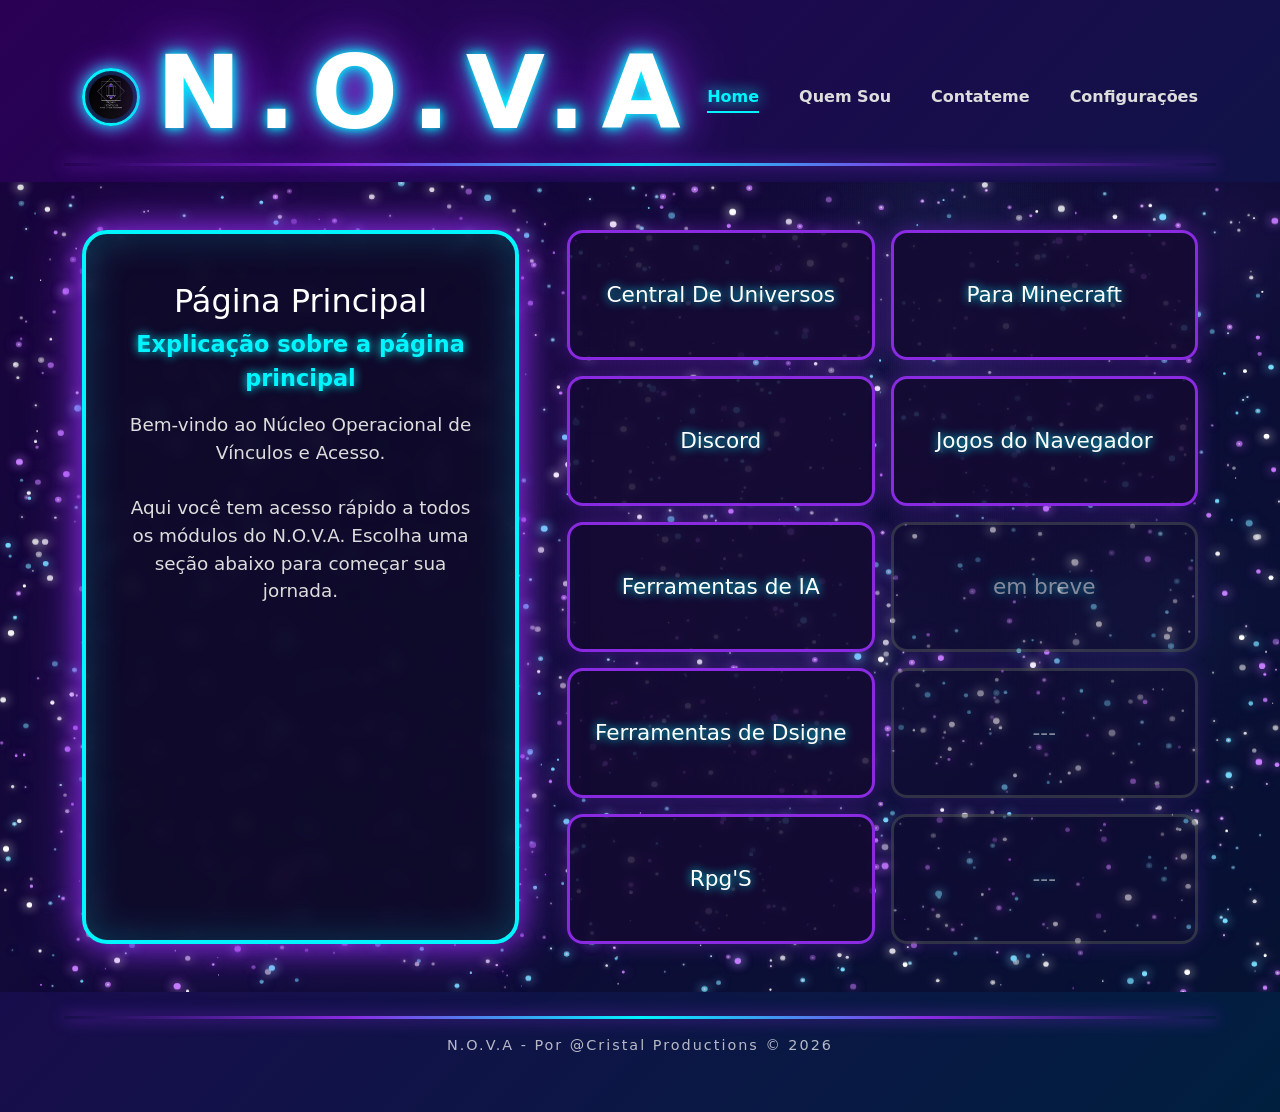
==== Index.html @ 64c74fe7 "Primeiro commit do projeto" ====
<!DOCTYPE html>
<html lang="pt-BR">

<head>
    <meta name="viewport" content="width=device-width, initial-scale=1.0, maximum-scale=1.0, user-scalable=no">
    <meta name="apple-mobile-web-app-capable" content="yes">
    <meta name="theme-color" content="#2A0055">
    <title>N.O.V.A - Página Principal</title>

    <link href="https://cdn.jsdelivr.net/npm/bootstrap@5.3.3/dist/css/bootstrap.min.css" rel="stylesheet">
    <link rel="stylesheet" href="css/styles.css">
    <meta charset="UTF-8">
    
</head>

<body>
    <!-- HEADER -->
    <header class="header">
        <div class="container">
            <div class="d-flex align-items-center justify-content-between">
                <!-- Logo -->
                <div class="d-flex align-items-center gap-3">
                    <img src="img/Logo escura.png" alt="Logo N.O.V.A" class="logo-img">
                    <h1 class="neon-title" data-text="N.O.V.A">N.O.V.A</h1>
                </div>

                <!-- Menu -->
                <nav class="nav-menu">
                    <a href="Index.html" class="nav-link active">Home</a>
                    <a href="QuemSou.html" class="nav-link">Quem Sou</a>
                    <a href="Contateme.html" class="nav-link">Contateme</a>
                    <a href="Config.html" class="nav-link">Configurações</a>
                </nav>
            </div>
        </div>
        <div class="divider top-divider"></div>
    </header>

    <!-- MAIN -->
    <main class="main-content">
        <canvas id="galaxy-canvas" class="galaxy-canvas"></canvas>

        <div class="container py-5">
            <div class="row g-5">

                <!-- Lado Esquerdo - Explicação -->
                <div class="col-lg-5">
                    <div class="nova-box left-box h-100">
                        <h2 class="section-title">Página Principal</h2>
                        <div class="explain-box">
                            <p class="explain-text">
                                Explicação sobre a página principal
                            </p>
                            <p class="explain-description">
                                Bem-vindo ao Núcleo Operacional de Vínculos e Acesso.<br><br>
                                Aqui você tem acesso rápido a todos os módulos do N.O.V.A.
                                Escolha uma seção abaixo para começar sua jornada.
                            </p>
                        </div>
                    </div>
                </div>

                <!-- Lado Direito - Grid de Cards -->
                <div class="col-lg-7">
                    <div class="row g-3">
                        <div class="col-6">
                            <a href="CentralDeUniversos.html" class="module-card">
                                <h4>Central De Universos</h4>
                            </a>
                        </div>
                        <div class="col-6">
                            <a href="Minecraft.html" class="module-card">
                                <h4>Para Minecraft</h4>
                            </a>
                        </div>
                        <div class="col-6">
                            <a href="Discord.html" class="module-card">
                                <h4>Discord</h4>
                            </a>
                        </div>
                        <div class="col-6">
                            <a href="JogosDeNavegador.html" class="module-card">
                                <h4>Jogos do Navegador</h4>
                            </a>
                        </div>
                        <div class="col-6">
                            <a href="FerramentasIA.html" class="module-card">
                                <h4>Ferramentas de IA</h4>
                            </a>
                        </div>
                        <div class="col-6">
                            <a href="Sites" class="module-card disabled">
                                <h4>em breve</h4>
                            </a>
                        </div>
                        <div class="col-6">
                            <a href="FerramentasDsigne.html" class="module-card">
                                <h4>Ferramentas de Dsigne</h4>
                            </a>
                        </div>
                        <div class="col-6">
                            <a href="#" class="module-card disabled">
                                <h4>---</h4>
                            </a>
                        </div>
                        <div class="col-6">
                            <a href="Rpg.html" class="module-card">
                                <h4>Rpg'S</h4>
                            </a>
                        </div>
                        <div class="col-6">
                            <a href="#" class="module-card disabled">
                                <h4>---</h4>
                            </a>
                        </div>
                    </div>
                </div>
            </div>
        </div>
    </main>

    <!-- FOOTER -->
    <footer class="footer">
        <div class="divider bottom-divider"></div>
        <div class="container py-3">
            <div class="text-center">
                <p class="footer-text">N.O.V.A - Por @Cristal Productions © 2026</p>
            </div>
        </div>
    </footer>

    <script src="js/script.js"></script>
    <script src="https://cdn.jsdelivr.net/npm/bootstrap@5.3.3/dist/js/bootstrap.bundle.min.js"></script>
</body>

</html>
---- css/styles.css ----
/* ============================================= */
/* styles.css - Estilo completo da primeira tela */
/* ============================================= */

/* ====================== RESET & VARIÁVEIS ====================== */
:root {
    --purple: #8A2BE2;
    --cyan: #00F5FF;
    --dark: #0F0A2A;
    --light-purple: #C77DFF;
}

* {
    margin: 0;
    padding: 0;
    box-sizing: border-box;
}

body {
    font-family: 'Segoe UI', system-ui, sans-serif;
    overflow-x: hidden;
    background: linear-gradient(135deg, #2A0055, #001F3F);
    /* Gradiente roxo → azul escuro */
    color: white;
    min-height: 100vh;
    position: relative;
}

/* ====================== HEADER ====================== */
.header {
    padding: 2rem 0 1rem;
    position: relative;
    z-index: 10;
}

.neon-title {
    font-size: clamp(3.5rem, 8vw, 7rem);
    font-weight: 900;
    letter-spacing: 0.15em;
    text-transform: uppercase;
    color: white;
    text-shadow:
        0 0 10px var(--cyan),
        0 0 20px var(--cyan),
        0 0 40px var(--purple),
        0 0 70px var(--purple);
    transition: all 0.4s ease;
}

.neon-title:hover {
    text-shadow:
        0 0 20px var(--cyan),
        0 0 40px var(--cyan),
        0 0 80px var(--purple),
        0 0 120px var(--purple);
    transform: scale(1.05);
}

/* Linhas decorativas roxas (igual à imagem) */
.divider {
    height: 3px;
    background: linear-gradient(to right, transparent, var(--purple), var(--cyan), var(--purple), transparent);
    box-shadow: 0 0 15px var(--purple);
    margin: 0 auto;
    max-width: 90%;
}

/* ====================== MAIN ====================== */
.main-content {
    position: relative;
    min-height: calc(100vh - 220px);
    /* ajusta com header + footer */
    z-index: 1;
}

.galaxy-canvas {
    position: absolute;
    top: 0;
    left: 0;
    width: 100%;
    height: 100%;
    z-index: -1;
    pointer-events: none;
}

/* Caixa central com borda neon */
.nova-box {
    background: rgba(15, 10, 42, 0.85);
    border: 4px solid var(--purple);
    border-radius: 25px;
    padding: 3.5rem 2.5rem;
    box-shadow:
        0 0 30px var(--purple),
        0 0 60px rgba(138, 43, 226, 0.6),
        inset 0 0 40px rgba(0, 245, 255, 0.2);
    backdrop-filter: blur(8px);
    text-align: center;
    transition: transform 0.4s ease;
}

.nova-box:hover {
    transform: translateY(-8px);
    box-shadow:
        0 0 50px var(--purple),
        0 0 90px rgba(138, 43, 226, 0.8);
}

/* Subtítulo */
.nova-subtitle {
    font-size: 1.8rem;
    font-weight: 700;
    margin-bottom: 2.5rem;
    color: white;
    text-shadow: 0 0 15px var(--cyan);
    line-height: 1.2;
}

/* Caixa do texto explicativo */
.text-explain-box {
    background: rgba(10, 5, 30, 0.9);
    border: 3px solid var(--cyan);
    border-radius: 20px;
    padding: 1.8rem 2rem;
    margin-bottom: 3rem;
    box-shadow:
        0 0 20px var(--cyan),
        inset 0 0 20px rgba(0, 245, 255, 0.3);
}

.explain-text {
    font-size: 1.4rem;
    font-weight: 600;
    color: var(--cyan);
    margin-bottom: 1rem;
    text-shadow: 0 0 10px var(--cyan);
}

.explain-description {
    font-size: 1.15rem;
    line-height: 1.5;
    color: #ddd;
}

/* ====================== BOTÃO NOVA ====================== */
.btn-neon {
    display: inline-block;
    padding: 18px 80px;
    font-size: 1.6rem;
    font-weight: 700;
    letter-spacing: 4px;
    text-transform: uppercase;
    color: var(--cyan);
    background: transparent;
    border: 4px solid var(--cyan);
    border-radius: 50px;
    position: relative;
    overflow: hidden;
    box-shadow:
        0 0 15px var(--cyan),
        0 0 35px var(--cyan),
        0 0 55px rgba(0, 245, 255, 0.6);
    transition: all 0.4s cubic-bezier(0.23, 1, 0.32, 1);
    cursor: pointer;
}

.btn-neon::before {
    content: '';
    position: absolute;
    top: 0;
    left: -100%;
    width: 40%;
    height: 100%;
    background: linear-gradient(90deg, transparent, rgba(255, 255, 255, 0.4), transparent);
    transition: 0.6s;
}

.btn-neon:hover {
    transform: scale(1.1) translateY(-3px);
    box-shadow:
        0 0 25px var(--cyan),
        0 0 50px var(--cyan),
        0 0 80px rgba(0, 245, 255, 0.9);
    color: white;
}

.btn-neon:hover::before {
    left: 120%;
}

/* ====================== FOOTER ====================== */
.footer {
    padding: 1.5rem 0;
    position: relative;
    z-index: 10;
}

.footer-text {
    font-size: 0.9rem;
    opacity: 0.7;
    letter-spacing: 2px;
}

/* Responsividade extra */
@media (max-width: 576px) {
    .nova-box {
        padding: 2.5rem 1.5rem;
        margin: 0 15px;
    }

    .btn-neon {
        padding: 16px 60px;
        font-size: 1.4rem;
    }
}

/* ====================== NOVA TELA ====================== */
.logo-circle {
    width: 55px;
    height: 55px;
    background: linear-gradient(45deg, var(--purple), var(--cyan));
    border-radius: 50%;
    display: flex;
    align-items: center;
    justify-content: center;
    font-size: 28px;
    box-shadow: 0 0 25px var(--cyan);
}

.nav-menu {
    display: flex;
    gap: 2.5rem;
}

.nav-link {
    color: #ddd;
    text-decoration: none;
    font-weight: 600;
    transition: all 0.3s;
    position: relative;
}

.nav-link:hover,
.nav-link.active {
    color: var(--cyan);
    text-shadow: 0 0 15px var(--cyan);
}

.nav-link:after {
    content: '';
    position: absolute;
    width: 0;
    height: 2px;
    bottom: -4px;
    left: 0;
    background: var(--cyan);
    transition: 0.3s;
}

.nav-link:hover:after,
.nav-link.active:after {
    width: 100%;
}

/* Cards dos Módulos */
.module-card {
    display: block;
    background: rgba(20, 10, 50, 0.85);
    border: 3px solid var(--purple);
    border-radius: 16px;
    padding: 2.2rem 1.5rem;
    text-align: center;
    color: white;
    text-decoration: none;
    transition: all 0.4s ease;
    box-shadow: 0 0 20px rgba(138, 43, 226, 0.4);
    min-height: 130px;
    display: flex;
    align-items: center;
    justify-content: center;
}

.module-card:hover {
    transform: translateY(-10px) scale(1.03);
    border-color: var(--cyan);
    box-shadow: 0 0 40px var(--cyan);
    background: rgba(30, 15, 70, 0.95);
}

.module-card h4 {
    margin: 0;
    font-size: 1.35rem;
    text-shadow: 0 0 10px var(--cyan);
}

.module-card.disabled {
    opacity: 0.5;
    pointer-events: none;
    border-color: #555;
}

.left-box {
    background: rgba(15, 10, 42, 0.9);
    border: 4px solid var(--cyan);
    padding: 3rem 2.5rem;
}

/* Ajuste responsivo */
@media (max-width: 992px) {
    .module-card {
        min-height: 110px;
    }
}

/* Estilos específicos desta página */
.central-title {
    font-size: clamp(2.8rem, 6vw, 4.5rem);
    font-weight: 900;
    color: white;
    text-shadow: 0 0 20px var(--cyan), 0 0 40px var(--purple);
    margin-bottom: 1.5rem;
}

.lore-text {
    font-size: 1.35rem;
    line-height: 1.6;
    color: #ddd;
    max-width: 580px;
}

.access-box {
    background: rgba(15, 10, 42, 0.92);
    border: 4px solid var(--purple);
    border-radius: 20px;
    padding: 2.5rem;
    box-shadow: 0 0 40px rgba(138, 43, 226, 0.7);
    height: 100%;
}

.access-title {
    font-size: 1.25rem;
    color: var(--cyan);
    margin-bottom: 0.5rem;
}

.btn-purple-neon {
    background: linear-gradient(90deg, #8A2BE2, #C77DFF);
    color: white;
    border: none;
    padding: 14px 50px;
    font-size: 1.25rem;
    font-weight: 700;
    border-radius: 50px;
    box-shadow: 0 0 25px #C77DFF,
        0 0 45px rgba(138, 43, 226, 0.8);
    transition: all 0.4s ease;
    width: 100%;
    margin-top: 1rem;
}

.btn-purple-neon:hover {
    transform: scale(1.08) translateY(-4px);
    box-shadow: 0 0 35px #00F5FF,
        0 0 60px #C77DFF;
    background: linear-gradient(90deg, #00F5FF, #8A2BE2);
}


/* Estilos específicos desta página */
.quem-sou-box {
    background: rgba(15, 10, 42, 0.92);
    border: 4px solid var(--purple);
    border-radius: 20px;
    padding: 3.5rem 2.5rem;
    box-shadow: 0 0 40px rgba(138, 43, 226, 0.7),
        inset 0 0 30px rgba(0, 245, 255, 0.15);
    min-height: 420px;
    display: flex;
    align-items: center;
    justify-content: center;
    text-align: center;
}

.quem-sou-title {
    font-size: 2.4rem;
    font-weight: 900;
    color: var(--cyan);
    margin-bottom: 2.5rem;
    text-shadow: 0 0 20px var(--cyan);
}

.resume-text {
    font-size: 1.45rem;
    line-height: 1.8;
    color: #eee;
    max-width: 720px;
}

.resume-text p {
    margin-bottom: 1.8rem;
}

/* Estilos específicos desta página */
.contato-title {
    font-size: clamp(2.8rem, 7vw, 4.8rem);
    font-weight: 900;
    color: white;
    text-shadow: 0 0 25px var(--cyan), 0 0 50px var(--purple);
    margin-bottom: 2.5rem;
    text-align: center;
}

.form-container {
    background: rgba(15, 10, 42, 0.92);
    border: 4px solid var(--purple);
    border-radius: 25px;
    padding: 3rem;
    box-shadow: 0 0 45px rgba(138, 43, 226, 0.6);
}

.input-neon {
    background: rgba(10, 5, 30, 0.9);
    border: 3px solid var(--cyan);
    color: white;
    padding: 16px 20px;
    border-radius: 50px;
    font-size: 1.1rem;
    width: 100%;
    margin-bottom: 1.2rem;
    transition: all 0.3s ease;
}

.input-neon:focus {
    outline: none;
    border-color: var(--purple);
    box-shadow: 0 0 20px var(--cyan);
    background: rgba(20, 10, 50, 0.95);
}

.textarea-neon {
    background: rgba(10, 5, 30, 0.9);
    border: 3px solid var(--cyan);
    color: white;
    padding: 18px 20px;
    border-radius: 20px;
    font-size: 1.1rem;
    width: 100%;
    min-height: 180px;
    resize: vertical;
    transition: all 0.3s ease;
}

.textarea-neon:focus {
    outline: none;
    border-color: var(--purple);
    box-shadow: 0 0 20px var(--cyan);
}

.btn-enviar {
    background: linear-gradient(90deg, #8A2BE2, #C77DFF);
    color: white;
    border: none;
    padding: 16px 60px;
    font-size: 1.35rem;
    font-weight: 700;
    letter-spacing: 3px;
    border-radius: 50px;
    width: 100%;
    margin-top: 1.5rem;
    box-shadow: 0 0 30px #C77DFF;
    transition: all 0.4s ease;
}

.btn-enviar:hover {
    transform: scale(1.05);
    box-shadow: 0 0 40px #00F5FF,
        0 0 70px #C77DFF;
    background: linear-gradient(90deg, #00F5FF, #8A2BE2);
}

.form-left {
    background: rgba(20, 10, 50, 0.6);
    padding: 2rem;
    border-radius: 15px;
    border: 2px solid var(--purple);
}

/* Estilos específicos desta página */
.discord-title {
    font-size: clamp(3rem, 7vw, 5rem);
    font-weight: 900;
    color: white;
    text-shadow: 0 0 25px var(--cyan), 0 0 55px var(--purple);
    margin-bottom: 1.5rem;
}

.lore-text {
    font-size: 1.4rem;
    line-height: 1.75;
    color: #ddd;
    max-width: 620px;
}

.discord-box {
    background: rgba(15, 10, 42, 0.92);
    border: 4px solid var(--purple);
    border-radius: 22px;
    padding: 2.8rem;
    box-shadow: 0 0 45px rgba(138, 43, 226, 0.7);
    height: 100%;
    display: flex;
    flex-direction: column;
}

.server-info {
    margin-bottom: 2rem;
}

.server-info h5 {
    color: var(--cyan);
    margin-bottom: 0.4rem;
}

/* Área da capa do Discord */
.discord-cover {
    width: 100%;
    height: 260px;
    background: #1a0033;
    border: 3px solid var(--cyan);
    border-radius: 16px;
    margin-bottom: 2rem;
    overflow: hidden;
    box-shadow: 0 0 30px var(--cyan);
    position: relative;
}

.discord-cover img {
    width: 100%;
    height: 100%;
    object-fit: cover;
}

.discord-cover::after {
    content: '';
    position: absolute;
    inset: 0;
    background: linear-gradient(to bottom, transparent, rgba(15, 10, 42, 0.7));
}

.btn-discord {
    background: linear-gradient(90deg, #5865F2, #7289DA);
    color: white;
    border: none;
    padding: 16px 55px;
    font-size: 1.3rem;
    font-weight: 700;
    border-radius: 50px;
    box-shadow: 0 0 25px #7289DA,
        0 0 50px rgba(88, 101, 242, 0.8);
    transition: all 0.4s ease;
    width: 100%;
    margin-top: auto;
}

.btn-discord:hover {
    transform: scale(1.08);
    box-shadow: 0 0 35px #00F5FF,
        0 0 65px #7289DA;
    background: linear-gradient(90deg, #00F5FF, #5865F2);
}

/* Estilos específicos desta página */
.ia-title {
    font-size: clamp(2.8rem, 6vw, 4.5rem);
    font-weight: 900;
    color: white;
    text-shadow: 0 0 25px var(--cyan), 0 0 50px var(--purple);
    margin-bottom: 2rem;
}

.ia-container {
    background: rgba(15, 10, 42, 0.92);
    border: 4px solid var(--purple);
    border-radius: 25px;
    padding: 3rem;
    box-shadow: 0 0 50px rgba(138, 43, 226, 0.7);
}

.ia-card {
    background: rgba(20, 10, 50, 0.85);
    border: 3px solid var(--cyan);
    border-radius: 18px;
    padding: 1.8rem 1.5rem;
    margin-bottom: 1.5rem;
    transition: all 0.4s ease;
    height: 100%;
}

.ia-card:hover {
    transform: translateY(-8px);
    border-color: #00F5FF;
    box-shadow: 0 0 30px var(--cyan);
}

.ia-name {
    font-size: 1.55rem;
    font-weight: 700;
    color: white;
    margin-bottom: 0.6rem;
}

.ia-description {
    color: #bbb;
    font-size: 1.1rem;
    margin-bottom: 1.4rem;
    min-height: 50px;
}

.btn-ia {
    background: linear-gradient(90deg, #8A2BE2, #C77DFF);
    color: white;
    border: none;
    padding: 14px 40px;
    font-size: 1.15rem;
    font-weight: 700;
    border-radius: 50px;
    width: 100%;
    box-shadow: 0 0 20px #C77DFF;
    transition: all 0.4s ease;
}

.btn-ia:hover {
    transform: scale(1.08);
    box-shadow: 0 0 35px #00F5FF,
        0 0 60px #C77DFF;
    background: linear-gradient(90deg, #00F5FF, #8A2BE2);
}

.grid-container {
    display: grid;
    grid-template-columns: repeat(auto-fit, minmax(260px, 1fr));
    gap: 1.5rem;
}

/* Estilos específicos desta página */
.dsgne-title {
    font-size: clamp(2.8rem, 6vw, 4.5rem);
    font-weight: 900;
    color: white;
    text-shadow: 0 0 25px var(--cyan), 0 0 50px var(--purple);
    margin-bottom: 2.5rem;
}

.dsgne-container {
    background: rgba(15, 10, 42, 0.92);
    border: 4px solid var(--purple);
    border-radius: 25px;
    padding: 3rem;
    box-shadow: 0 0 50px rgba(138, 43, 226, 0.7);
}

.dsgne-grid {
    display: grid;
    grid-template-columns: repeat(auto-fit, minmax(280px, 1fr));
    gap: 1.8rem;
}

.dsgne-card {
    background: rgba(20, 10, 50, 0.85);
    border: 3px solid var(--cyan);
    border-radius: 20px;
    padding: 2rem 1.8rem;
    transition: all 0.4s ease;
    height: 100%;
    display: flex;
    flex-direction: column;
}

.dsgne-card:hover {
    transform: translateY(-10px);
    border-color: #00F5FF;
    box-shadow: 0 0 35px var(--cyan);
}

.dsgne-name {
    font-size: 1.65rem;
    font-weight: 700;
    color: white;
    margin-bottom: 0.8rem;
}

.dsgne-description {
    color: #bbb;
    font-size: 1.15rem;
    flex-grow: 1;
    margin-bottom: 1.8rem;
}

.btn-dsgne {
    background: linear-gradient(90deg, #8A2BE2, #C77DFF);
    color: white;
    border: none;
    padding: 15px 45px;
    font-size: 1.2rem;
    font-weight: 700;
    border-radius: 50px;
    width: 100%;
    margin-top: auto;
    box-shadow: 0 0 25px #C77DFF;
    transition: all 0.4s ease;
}

.btn-dsgne:hover {
    transform: scale(1.08);
    box-shadow: 0 0 40px #00F5FF,
        0 0 70px #C77DFF;
    background: linear-gradient(90deg, #00F5FF, #8A2BE2);
}

/* Estilos específicos desta página */
.rpg-title {
    font-size: clamp(2.8rem, 6vw, 4.8rem);
    font-weight: 900;
    color: white;
    text-shadow: 0 0 25px var(--cyan), 0 0 55px var(--purple);
    margin-bottom: 3rem;
    text-align: center;
}

.rpg-container {
    background: rgba(15, 10, 42, 0.92);
    border: 4px solid var(--purple);
    border-radius: 28px;
    padding: 3.5rem 2.5rem;
    box-shadow: 0 0 50px rgba(138, 43, 226, 0.75);
}

.rpg-grid {
    display: grid;
    grid-template-columns: repeat(auto-fit, minmax(260px, 1fr));
    gap: 2rem;
}

.rpg-card {
    background: rgba(20, 10, 50, 0.9);
    border: 4px solid var(--purple);
    border-radius: 22px;
    padding: 2.2rem 1.8rem;
    text-align: center;
    transition: all 0.4s cubic-bezier(0.23, 1, 0.32, 1);
    height: 100%;
    display: flex;
    flex-direction: column;
}

.rpg-card:hover {
    transform: translateY(-15px) scale(1.03);
    border-color: var(--cyan);
    box-shadow: 0 0 40px var(--cyan),
        0 0 70px rgba(0, 245, 255, 0.6);
}

.rpg-name {
    font-size: 1.85rem;
    font-weight: 900;
    color: white;
    margin-bottom: 1rem;
    text-shadow: 0 0 15px var(--cyan);
}

.rpg-description {
    color: #ccc;
    font-size: 1.15rem;
    flex-grow: 1;
    margin-bottom: 2rem;
}

.btn-rpg {
    background: linear-gradient(90deg, #8A2BE2, #C77DFF);
    color: white;
    border: none;
    padding: 16px 50px;
    font-size: 1.25rem;
    font-weight: 700;
    border-radius: 50px;
    margin-top: auto;
    box-shadow: 0 0 25px #C77DFF,
        0 0 45px rgba(138, 43, 226, 0.8);
    transition: all 0.4s ease;
}

.btn-rpg:hover {
    transform: scale(1.1);
    box-shadow: 0 0 35px #00F5FF,
        0 0 70px #C77DFF;
    background: linear-gradient(90deg, #00F5FF, #8A2BE2);
}

/* Estilos específicos desta página */
.minecraft-title {
    font-size: clamp(2.8rem, 6vw, 4.6rem);
    font-weight: 900;
    color: white;
    text-shadow: 0 0 25px var(--cyan), 0 0 55px var(--purple);
    margin-bottom: 3rem;
    text-align: center;
}

.minecraft-box {
    background: rgba(15, 10, 42, 0.92);
    border: 4px solid var(--purple);
    border-radius: 25px;
    padding: 3.5rem 2.5rem;
    box-shadow: 0 0 50px rgba(138, 43, 226, 0.7);
    max-width: 820px;
    margin: 0 auto;
}

.minecraft-grid {
    display: grid;
    grid-template-columns: 1fr 1fr;
    gap: 2.5rem;
    margin-bottom: 3rem;
}

.minecraft-item {
    text-align: center;
}

.minecraft-label {
    font-size: 1.6rem;
    font-weight: 700;
    color: var(--cyan);
    margin-bottom: 0.8rem;
    text-shadow: 0 0 15px var(--cyan);
}

.minecraft-desc {
    color: #ddd;
    font-size: 1.2rem;
    min-height: 80px;
}

.btn-minecraft {
    background: linear-gradient(90deg, #8A2BE2, #C77DFF);
    color: white;
    border: none;
    padding: 16px 55px;
    font-size: 1.25rem;
    font-weight: 700;
    border-radius: 50px;
    box-shadow: 0 0 25px #C77DFF,
        0 0 50px rgba(138, 43, 226, 0.8);
    transition: all 0.4s ease;
    width: 100%;
}

.btn-minecraft:hover {
    transform: scale(1.08);
    box-shadow: 0 0 35px #00F5FF,
        0 0 70px #C77DFF;
    background: linear-gradient(90deg, #00F5FF, #8A2BE2);
}

@media (max-width: 768px) {
    .minecraft-grid {
        grid-template-columns: 1fr;
        gap: 2rem;
    }
}


/* Estilos específicos desta página */
.jogos-title {
    font-size: clamp(2.8rem, 6vw, 4.5rem);
    font-weight: 900;
    color: white;
    text-shadow: 0 0 25px var(--cyan), 0 0 50px var(--purple);
    margin-bottom: 3rem;
    text-align: center;
}

.jogos-container {
    background: rgba(15, 10, 42, 0.92);
    border: 4px solid var(--purple);
    border-radius: 25px;
    padding: 3rem 2.5rem;
    box-shadow: 0 0 50px rgba(138, 43, 226, 0.7);
}

.jogos-grid {
    display: grid;
    grid-template-columns: repeat(auto-fit, minmax(280px, 1fr));
    gap: 1.8rem;
}

.jogo-card {
    background: rgba(20, 10, 50, 0.85);
    border: 3px solid var(--cyan);
    border-radius: 20px;
    overflow: hidden;
    transition: all 0.4s ease;
    height: 100%;
}

.jogo-card:hover {
    transform: translateY(-12px);
    border-color: #00F5FF;
    box-shadow: 0 0 35px var(--cyan);
}

.jogo-image {
    height: 160px;
    background: #1a0033;
    border-bottom: 3px solid var(--purple);
    display: flex;
    align-items: center;
    justify-content: center;
    position: relative;
    overflow: hidden;
}

.jogo-image img {
    width: 100%;
    height: 100%;
    object-fit: cover;
}

.jogo-image::after {
    content: '';
    position: absolute;
    inset: 0;
    background: linear-gradient(to top, rgba(15, 10, 42, 0.8), transparent);
}

.jogo-content {
    padding: 1.4rem 1.2rem;
    text-align: center;
}

.jogo-name {
    font-size: 1.5rem;
    font-weight: 700;
    color: white;
    margin-bottom: 0.6rem;
}

.jogo-desc {
    color: #bbb;
    font-size: 1.05rem;
    margin-bottom: 1.2rem;
}

.btn-jogo {
    background: linear-gradient(90deg, #8A2BE2, #C77DFF);
    color: white;
    border: none;
    padding: 14px 40px;
    font-size: 1.15rem;
    font-weight: 700;
    border-radius: 50px;
    width: 100%;
    box-shadow: 0 0 20px #C77DFF;
    transition: all 0.4s ease;
}

.btn-jogo:hover {
    transform: scale(1.08);
    box-shadow: 0 0 35px #00F5FF,
        0 0 60px #C77DFF;
    background: linear-gradient(90deg, #00F5FF, #8A2BE2);
}

/* ============================================= */
/* RESPONSIVIDADE PARA CELULAR - MELHORIAS      */
/* ============================================= */

@media (max-width: 768px) {

    /* Reduz padding em telas pequenas */
    .main-content {
        padding: 1rem 0;
    }

    .nova-box,
    .access-box,
    .quem-sou-box,
    .form-container,
    .discord-box,
    .ia-container,
    .dsgne-container,
    .rpg-container,
    .minecraft-box,
    .jogos-container {
        padding: 2rem 1.5rem;
        margin: 0 10px;
    }

    /* Ajusta títulos grandes */
    .neon-title {
        font-size: 2.8rem;
        letter-spacing: 0.1em;
    }

    .ia-title,
    .dsgne-title,
    .rpg-title,
    .minecraft-title,
    .jogos-title {
        font-size: 2.4rem;
        margin-bottom: 1.8rem;
    }

    /* Cards mais compactos */
    .jogo-card .jogo-image {
        height: 130px;
    }

    .rpg-card,
    .ia-card,
    .dsgne-card {
        padding: 1.6rem 1.2rem;
    }

    /* Botões maiores e mais fáceis de clicar no celular */
    .btn-neon,
    .btn-purple-neon,
    .btn-ia,
    .btn-dsgne,
    .btn-rpg,
    .btn-minecraft,
    .btn-jogo,
    .btn-enviar {
        padding: 16px 30px;
        font-size: 1.25rem;
        min-height: 58px;
    }

    /* Menu do header em coluna no celular */
    .nav-menu {
        gap: 1.2rem;
        flex-wrap: wrap;
        justify-content: center;
        margin-top: 15px;
    }

    .nav-link {
        font-size: 1.05rem;
    }

    /* Canvas galáxia mais leve no celular */
    .galaxy-canvas {
        opacity: 0.85;
        /* deixa um pouco mais leve para performance */
    }
}

/* Evita zoom automático em inputs no iOS */
input,
textarea,
select {
    font-size: 16px !important;
}

/* Melhora rolagem suave */
html {
    scroll-behavior: smooth;
}

.config-title {
    font-size: clamp(2.8rem, 6vw, 4.5rem);
    font-weight: 900;
    color: white;
    text-shadow: 0 0 25px var(--cyan), 0 0 50px var(--purple);
    margin-bottom: 2.5rem;
    text-align: center;
}

.config-container {
    background: rgba(15, 10, 42, 0.92);
    border: 4px solid var(--purple);
    border-radius: 25px;
    padding: 3rem 2.5rem;
    box-shadow: 0 0 50px rgba(138, 43, 226, 0.7);
    max-width: 900px;
    margin: 0 auto;
}

.config-section {
    margin-bottom: 3rem;
}

.config-section h4 {
    color: var(--cyan);
    font-size: 1.5rem;
    margin-bottom: 1.5rem;
    text-shadow: 0 0 15px var(--cyan);
    border-bottom: 2px solid rgba(0, 245, 255, 0.3);
    padding-bottom: 0.8rem;
}

.config-item {
    display: flex;
    justify-content: space-between;
    align-items: center;
    padding: 1.2rem 1.5rem;
    background: rgba(20, 10, 50, 0.7);
    border: 2px solid var(--purple);
    border-radius: 16px;
    margin-bottom: 1rem;
    transition: all 0.3s ease;
}

.config-item:hover {
    border-color: var(--cyan);
    box-shadow: 0 0 20px rgba(0, 245, 255, 0.4);
}

.config-label {
    font-size: 1.2rem;
    color: white;
}

.config-value {
    color: #bbb;
    font-size: 1.05rem;
}

/* Toggle Switch */
.switch {
    position: relative;
    display: inline-block;
    width: 58px;
    height: 32px;
}

.switch input {
    opacity: 0;
    width: 0;
    height: 0;
}

.slider {
    position: absolute;
    cursor: pointer;
    top: 0;
    left: 0;
    right: 0;
    bottom: 0;
    background-color: #333;
    transition: .4s;
    border-radius: 34px;
}

.slider:before {
    position: absolute;
    content: "";
    height: 24px;
    width: 24px;
    left: 4px;
    bottom: 4px;
    background-color: white;
    transition: .4s;
    border-radius: 50%;
}

input:checked+.slider {
    background-color: var(--cyan);
}

input:checked+.slider:before {
    transform: translateX(26px);
}

.btn-salvar {
    background: linear-gradient(90deg, #00F5FF, #8A2BE2);
    color: #000;
    font-weight: 700;
    padding: 16px 60px;
    font-size: 1.3rem;
    border-radius: 50px;
    border: none;
    box-shadow: 0 0 30px var(--cyan);
    transition: all 0.4s;
}

.btn-salvar:hover {
    transform: scale(1.05);
    box-shadow: 0 0 45px #00F5FF;
}

/* ====================== LOGO CIRCULAR PEQUENA ====================== */
.logo-img {
    width: 58px;
    /* Tamanho pequeno */
    height: 58px;
    object-fit: cover;
    /* Mantém a proporção da imagem */
    border-radius: 50%;
    /* Deixa circular */
    border: 3px solid var(--cyan);
    /* Borda neon ciano */
    padding: 4px;
    /* Espaço interno */
    background: rgba(15, 10, 42, 0.8);
    /* Fundo escuro */
    box-shadow:
        0 0 15px var(--cyan),
        0 0 30px var(--purple),
        inset 0 0 15px rgba(0, 245, 255, 0.3);
    transition: all 0.4s ease;
}

/* Efeito ao passar o mouse */
.logo-img:hover {
    transform: scale(1.12) rotate(8deg);
    box-shadow:
        0 0 25px var(--cyan),
        0 0 45px var(--purple),
        inset 0 0 20px rgba(255, 255, 255, 0.2);
    border-color: var(--light-purple);
}

/* Versão menor ainda (opcional - para telas muito pequenas) */
@media (max-width: 576px) {
    .logo-img {
        width: 48px;
        height: 48px;
        border-width: 2.5px;
    }
}
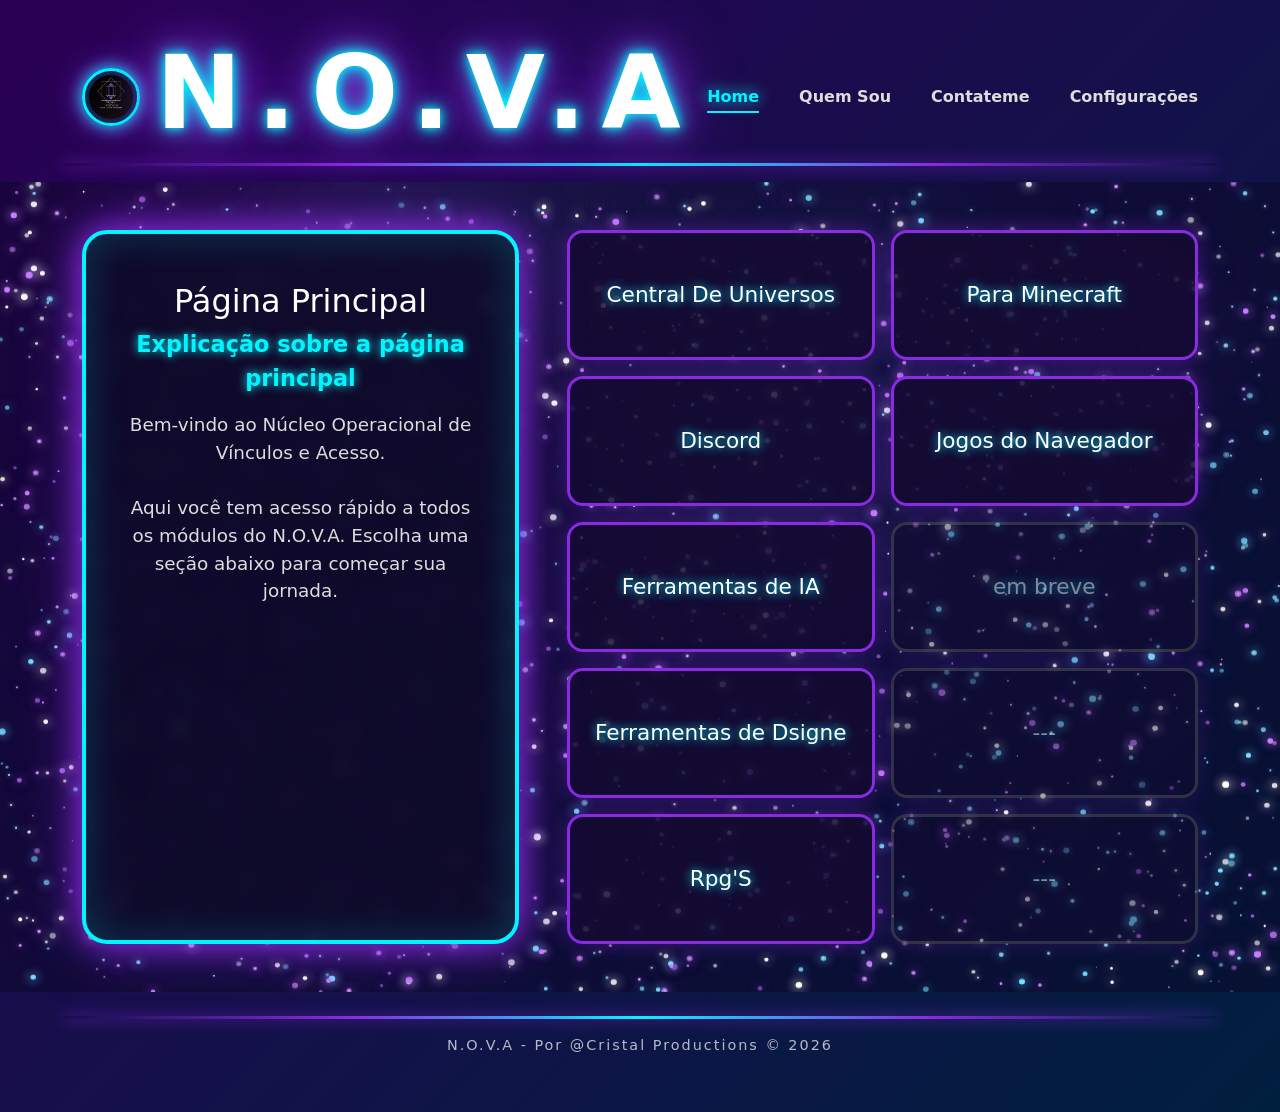
==== commit 4db7b584: "Primeiro commit do projeto" ====
--- a/Index.html
+++ b/Index.html
@@ -26,10 +26,10 @@
 
                 <!-- Menu -->
                 <nav class="nav-menu">
-                    <a href="Index.html" class="nav-link active">Home</a>
-                    <a href="QuemSou.html" class="nav-link">Quem Sou</a>
-                    <a href="Contateme.html" class="nav-link">Contateme</a>
-                    <a href="Config.html" class="nav-link">Configurações</a>
+                    <a href="index.html" class="nav-link active">Home</a>
+                    <a href="quemSou.html" class="nav-link">Quem Sou</a>
+                    <a href="contateme.html" class="nav-link">Contateme</a>
+                    <a href="config.html" class="nav-link">Configurações</a>
                 </nav>
             </div>
         </div>
@@ -64,37 +64,37 @@
                 <div class="col-lg-7">
                     <div class="row g-3">
                         <div class="col-6">
-                            <a href="CentralDeUniversos.html" class="module-card">
+                            <a href="centralDeUniversos.html" class="module-card">
                                 <h4>Central De Universos</h4>
                             </a>
                         </div>
                         <div class="col-6">
-                            <a href="Minecraft.html" class="module-card">
+                            <a href="minecraft.html" class="module-card">
                                 <h4>Para Minecraft</h4>
                             </a>
                         </div>
                         <div class="col-6">
-                            <a href="Discord.html" class="module-card">
+                            <a href="discord.html" class="module-card">
                                 <h4>Discord</h4>
                             </a>
                         </div>
                         <div class="col-6">
-                            <a href="JogosDeNavegador.html" class="module-card">
+                            <a href="jogosDeNavegador.html" class="module-card">
                                 <h4>Jogos do Navegador</h4>
                             </a>
                         </div>
                         <div class="col-6">
-                            <a href="FerramentasIA.html" class="module-card">
+                            <a href="ferramentasIA.html" class="module-card">
                                 <h4>Ferramentas de IA</h4>
                             </a>
                         </div>
                         <div class="col-6">
-                            <a href="Sites" class="module-card disabled">
+                            <a href="sites" class="module-card disabled">
                                 <h4>em breve</h4>
                             </a>
                         </div>
                         <div class="col-6">
-                            <a href="FerramentasDsigne.html" class="module-card">
+                            <a href="ferramentasDsigne.html" class="module-card">
                                 <h4>Ferramentas de Dsigne</h4>
                             </a>
                         </div>
@@ -104,7 +104,7 @@
                             </a>
                         </div>
                         <div class="col-6">
-                            <a href="Rpg.html" class="module-card">
+                            <a href="rpg.html" class="module-card">
                                 <h4>Rpg'S</h4>
                             </a>
                         </div>
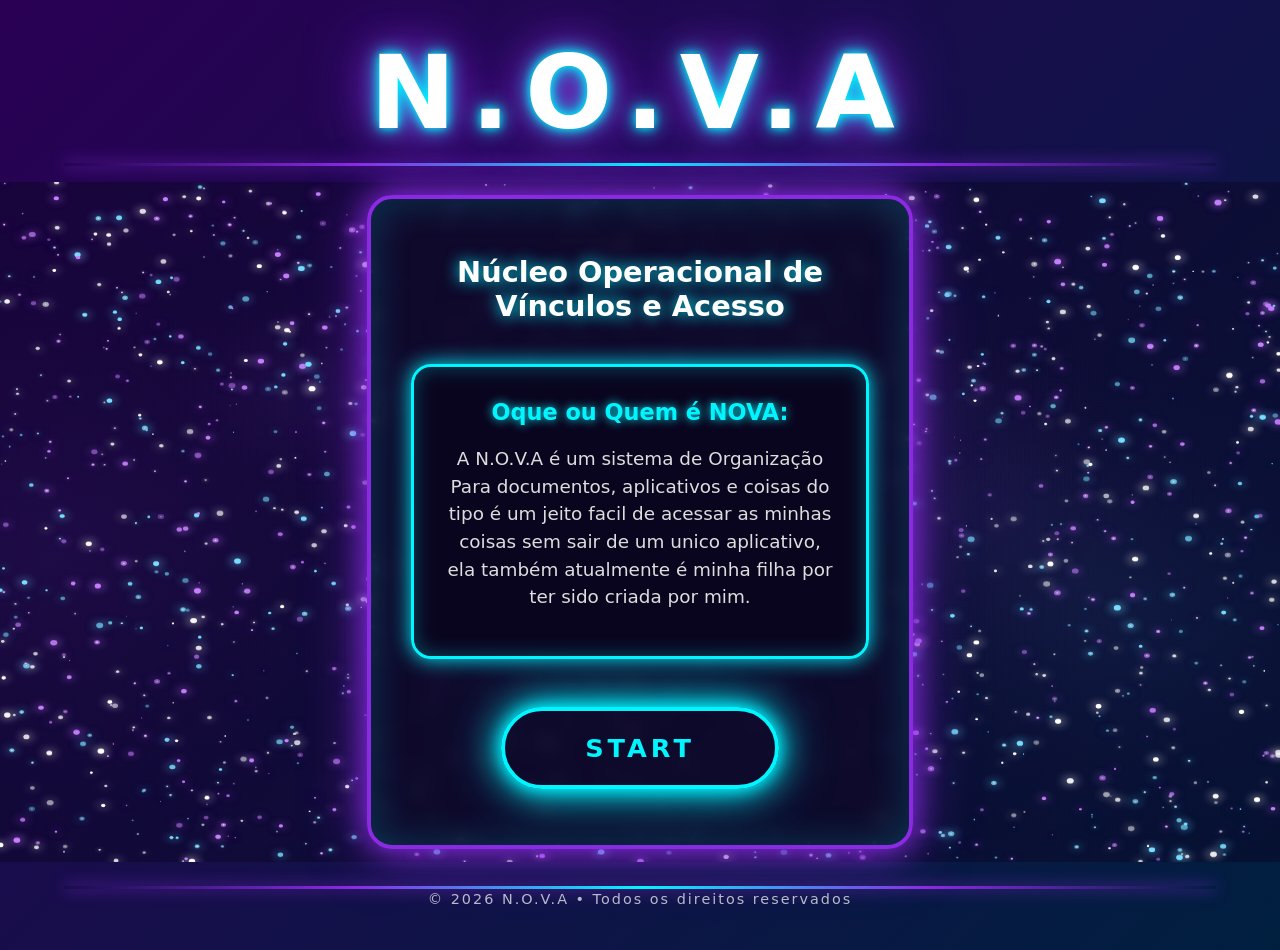
==== commit 8b7ba9fc: "Substituindo arquivos do repositório" ====
--- a/Index.html
+++ b/Index.html
@@ -2,117 +2,68 @@
 <html lang="pt-BR">
 
 <head>
+    <meta charset="UTF-8">
     <meta name="viewport" content="width=device-width, initial-scale=1.0, maximum-scale=1.0, user-scalable=no">
     <meta name="apple-mobile-web-app-capable" content="yes">
     <meta name="theme-color" content="#2A0055">
-    <title>N.O.V.A - Página Principal</title>
+    <title>N.O.V.A - Primeira Tela</title>
 
-    <link href="https://cdn.jsdelivr.net/npm/bootstrap@5.3.3/dist/css/bootstrap.min.css" rel="stylesheet">
+    <!-- Bootstrap 5.3 CDN (responsividade e utilitários) -->
+    <link href="https://cdn.jsdelivr.net/npm/bootstrap@5.3.3/dist/css/bootstrap.min.css" rel="stylesheet"
+        integrity="sha384-QWTKZyjpPEjISv5WaRU9OFeRpok6YctnYmDr5pNlyT2bRjXh0JMhjY6hW+ALEwIH" crossorigin="anonymous">
+
+    <!-- Seu CSS separado -->
     <link rel="stylesheet" href="css/styles.css">
-    <meta charset="UTF-8">
-    
 </head>
 
 <body>
     <!-- HEADER -->
     <header class="header">
         <div class="container">
-            <div class="d-flex align-items-center justify-content-between">
-                <!-- Logo -->
-                <div class="d-flex align-items-center gap-3">
-                    <img src="img/Logo escura.png" alt="Logo N.O.V.A" class="logo-img">
+            <div class="row justify-content-center">
+                <div class="col-auto">
                     <h1 class="neon-title" data-text="N.O.V.A">N.O.V.A</h1>
                 </div>
-
-                <!-- Menu -->
-                <nav class="nav-menu">
-                    <a href="index.html" class="nav-link active">Home</a>
-                    <a href="quemSou.html" class="nav-link">Quem Sou</a>
-                    <a href="contateme.html" class="nav-link">Contateme</a>
-                    <a href="config.html" class="nav-link">Configurações</a>
-                </nav>
             </div>
         </div>
+
+        <!-- Linha roxa decorativa superior (igual à imagem) -->
         <div class="divider top-divider"></div>
     </header>
 
     <!-- MAIN -->
-    <main class="main-content">
+    <main class="main-content d-flex align-items-center justify-content-center">
+        <!-- Canvas de galáxia animada (fundo) -->
         <canvas id="galaxy-canvas" class="galaxy-canvas"></canvas>
 
-        <div class="container py-5">
-            <div class="row g-5">
+        <div class="container content-wrapper">
+            <div class="row justify-content-center">
+                <div class="col-12 col-lg-8 col-xl-6">
 
-                <!-- Lado Esquerdo - Explicação -->
-                <div class="col-lg-5">
-                    <div class="nova-box left-box h-100">
-                        <h2 class="section-title">Página Principal</h2>
-                        <div class="explain-box">
+                    <!-- Caixa central com borda neon roxa (exatamente como na imagem) -->
+                    <div class="nova-box">
+
+                        <!-- Subtítulo do núcleo -->
+                        <h2 class="nova-subtitle">Núcleo Operacional de<br>Vínculos e Acesso</h2>
+
+                        <!-- Caixa de texto explicativo (com placeholder) -->
+                        <div class="text-explain-box">
                             <p class="explain-text">
-                                Explicação sobre a página principal
+                                Oque ou Quem é NOVA:
                             </p>
+                            <!-- Aqui você pode colocar o texto real depois. 
+                                 Deixei como placeholder para você editar facilmente -->
                             <p class="explain-description">
-                                Bem-vindo ao Núcleo Operacional de Vínculos e Acesso.<br><br>
-                                Aqui você tem acesso rápido a todos os módulos do N.O.V.A.
-                                Escolha uma seção abaixo para começar sua jornada.
+                                A N.O.V.A é um sistema de Organização Para documentos, aplicativos e coisas do tipo é um
+                                jeito facil de acessar as minhas coisas sem sair de um unico aplicativo, ela também
+                                atualmente é minha filha por ter sido criada por mim.
                             </p>
                         </div>
-                    </div>
-                </div>
 
-                <!-- Lado Direito - Grid de Cards -->
-                <div class="col-lg-7">
-                    <div class="row g-3">
-                        <div class="col-6">
-                            <a href="centralDeUniversos.html" class="module-card">
-                                <h4>Central De Universos</h4>
-                            </a>
-                        </div>
-                        <div class="col-6">
-                            <a href="minecraft.html" class="module-card">
-                                <h4>Para Minecraft</h4>
-                            </a>
-                        </div>
-                        <div class="col-6">
-                            <a href="discord.html" class="module-card">
-                                <h4>Discord</h4>
-                            </a>
-                        </div>
-                        <div class="col-6">
-                            <a href="jogosDeNavegador.html" class="module-card">
-                                <h4>Jogos do Navegador</h4>
-                            </a>
-                        </div>
-                        <div class="col-6">
-                            <a href="ferramentasIA.html" class="module-card">
-                                <h4>Ferramentas de IA</h4>
-                            </a>
-                        </div>
-                        <div class="col-6">
-                            <a href="sites" class="module-card disabled">
-                                <h4>em breve</h4>
-                            </a>
-                        </div>
-                        <div class="col-6">
-                            <a href="ferramentasDsigne.html" class="module-card">
-                                <h4>Ferramentas de Dsigne</h4>
-                            </a>
-                        </div>
-                        <div class="col-6">
-                            <a href="#" class="module-card disabled">
-                                <h4>---</h4>
-                            </a>
-                        </div>
-                        <div class="col-6">
-                            <a href="rpg.html" class="module-card">
-                                <h4>Rpg'S</h4>
-                            </a>
-                        </div>
-                        <div class="col-6">
-                            <a href="#" class="module-card disabled">
-                                <h4>---</h4>
-                            </a>
-                        </div>
+                        <!-- Botão Start com estilo neon cyberpunk -->
+                        <button id="start-btn" class="btn-neon">
+                            Start
+                        </button>
                     </div>
                 </div>
             </div>
@@ -121,16 +72,25 @@
 
     <!-- FOOTER -->
     <footer class="footer">
+        <!-- Linha roxa decorativa inferior (igual à imagem) -->
         <div class="divider bottom-divider"></div>
-        <div class="container py-3">
-            <div class="text-center">
-                <p class="footer-text">N.O.V.A - Por @Cristal Productions © 2026</p>
+
+        <div class="container">
+            <div class="row justify-content-center">
+                <div class="col-auto text-center">
+                    <p class="footer-text">© 2026 N.O.V.A • Todos os direitos reservados</p>
+                </div>
             </div>
         </div>
     </footer>
 
+    <!-- Seu JS separado -->
     <script src="js/script.js"></script>
-    <script src="https://cdn.jsdelivr.net/npm/bootstrap@5.3.3/dist/js/bootstrap.bundle.min.js"></script>
+
+    <!-- Bootstrap JS (caso precise de componentes no futuro) -->
+    <script src="https://cdn.jsdelivr.net/npm/bootstrap@5.3.3/dist/js/bootstrap.bundle.min.js"
+        integrity="sha384-YvpcrYf0tY3lHB60NNkmXc5s9fDVZLESaAA55NDzOxhy9GkcIdslK1eN7N6jIeHz"
+        crossorigin="anonymous"></script>
 </body>
 
 </html>
